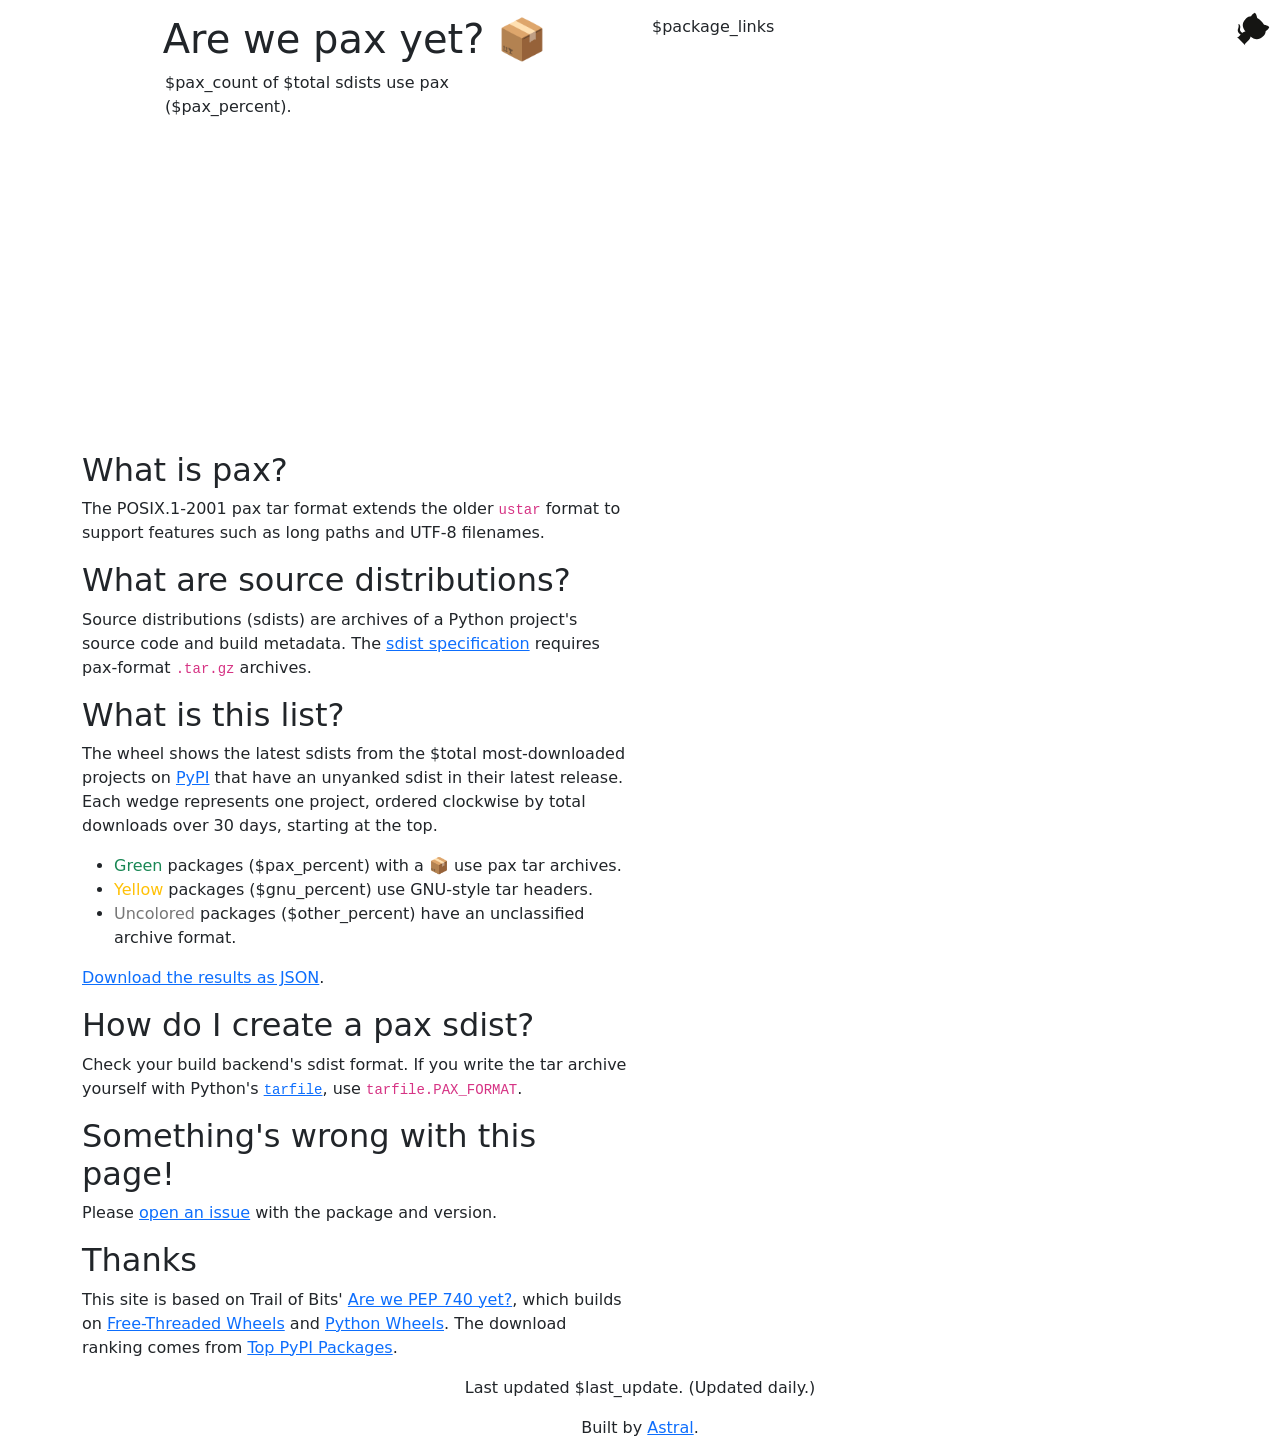
==== index.html @ 50ec1c8a "Classify ustar archives as pax" ====
<!doctype html>
<html lang="en">
<head>
    <meta charset="utf-8">
    <meta name="viewport" content="width=device-width, initial-scale=1">
    <link href="https://cdn.jsdelivr.net/npm/bootstrap@5.3.3/dist/css/bootstrap.min.css" rel="stylesheet">
    <link rel="icon" href="wheel.svg">
    <style>
        body{margin-top:15px;}
        a.btn, h1{text-align: center;}
        a.btn:last-child, canvas, body{margin-bottom:15px;}
        a.btn {border-bottom-width: 0; border-radius: 0; width: 100%}
        a.btn:first-child{border-top-left-radius: 5px; border-top-right-radius: 5px;}
        a.btn:last-child{border-bottom-width: 1px; border-bottom-left-radius: 5px; border-bottom-right-radius: 5px;}
        object {max-width: 100%; height: auto; aspect-ratio: 1;}
        footer{text-align: center;}
        .text-default {
            color: #777;
        }
        @media (max-width: 500px) {
          .github-icon {width: 52px; height: 52px;}
        }
        @media (prefers-color-scheme: dark) {
          body {
            color: #ccc;
            background: black;
          }
          code, pre {
            color: #ccc;
            background: #222;
          }
          a {
            color: #5bf;
          }
          a:hover,
          a:hover div {
            color: black;
            background-color: #5bf;
            outline: 0.05em solid #5bf;
          }
          .btn-default {
            color: #ccc;
            background: black;
            border-color: #222;
          }
          .btn-default:hover,
          .btn-default:focus,
          .btn-default:active,
          .btn-default.active,
          .open.dropdown-toggle.btn-default {
            color: #ccc;
            background: #222;
            border-color: #333;
          }
        }
    </style>
    <title>Are we pax yet? 📦</title>
</head>
<body>
    <div class="container">
        <div class="row">
            <div class="col-sm">
                <h1 id="pax">Are we pax yet? 📦</h1>
                <object data="wheel.svg" type="image/svg+xml" width="380" height="380" class="d-block mx-auto" aria-label="$pax_count of $total sdists use pax ($pax_percent)">
                    $pax_count of $total sdists use pax ($pax_percent).
                </object>
                <h2 id="what-pax">What is pax?</h2>
                <p>
                    The POSIX.1-2001 pax tar format extends the older <code>ustar</code> format to
                    support features such as long paths and UTF-8 filenames.
                </p>
                <h2 id="what-sdist">What are source distributions?</h2>
                <p>
                    Source distributions (sdists) are archives of a Python project's source code
                    and build metadata. The
                    <a href="https://packaging.python.org/en/latest/specifications/source-distribution-format/">sdist specification</a>
                    requires pax-format <code>.tar.gz</code> archives.
                </p>
                <h2 id="about-list">What is this list?</h2>
                <p>
                    The wheel shows the latest sdists from the $total most-downloaded projects on
                    <a href="https://pypi.org/">PyPI</a> that have an unyanked sdist in their latest
                    release. Each wedge represents one project, ordered clockwise by total
                    downloads over 30 days, starting at the top.
                </p>
                <ul>
                    <li><span class="text-success">Green</span> packages ($pax_percent) with a 📦 use pax tar archives.</li>
                    <li><span class="text-warning">Yellow</span> packages ($gnu_percent) use GNU-style tar headers.</li>
                    <li><span class="text-default">Uncolored</span> packages ($other_percent) have an unclassified archive format.</li>
                </ul>
                <p>
                    <a href="results.json">Download the results as JSON</a>.
                </p>
                <h2 id="creating-sdists">How do I create a pax sdist?</h2>
                <p>
                    Check your build backend's sdist format. If you write the tar archive yourself
                    with Python's <a href="https://docs.python.org/3/library/tarfile.html"><code>tarfile</code></a>,
                    use <code>tarfile.PAX_FORMAT</code>.
                </p>
                <h2 id="bugs">Something's wrong with this page!</h2>
                <p>Please <a href="https://github.com/astral-sh/are-we-pax-yet/issues/">open an issue</a> with the package and version.</p>
                <h2 id="thanks">Thanks</h2>
                <p>
                    This site is based on Trail of Bits' <a href="https://github.com/trailofbits/are-we-pep740-yet">Are we PEP 740 yet?</a>,
                    which builds on <a href="https://hugovk.github.io/free-threaded-wheels/">Free-Threaded Wheels</a>
                    and <a href="https://pythonwheels.com/">Python Wheels</a>.
                    The download ranking comes from <a href="https://hugovk.github.io/top-pypi-packages/">Top PyPI Packages</a>.
                </p>
            </div>
            <div class="col-sm">
                <div class="list">
$package_links
                </div>
            </div>
        </div>
        <footer>
            <p>Last updated <time datetime="$timestamp">$last_update</time>. (Updated daily.)</p>
            <p>Built by <a href="https://astral.sh/">Astral</a>.</p>
        </footer>
    </div>
    <a href="https://github.com/astral-sh/are-we-pax-yet" class="github-corner" aria-label="View source on GitHub"><svg width="80" class="github-icon" height="80" viewBox="0 0 250 250" fill="#fff" color="#151513" style="position: absolute; top: 0; border: 0; right: 0;" aria-hidden="true"><path d="M0,0 L115,115 L130,115 L142,142 L250,250 L250,0 Z"></path><path d="M128.3,109.0 C113.8,99.7 119.0,89.6 119.0,89.6 C122.0,82.7 120.5,78.6 120.5,78.6 C119.2,72.0 123.4,76.3 123.4,76.3 C127.3,80.9 125.5,87.3 125.5,87.3 C122.9,97.6 130.6,101.9 134.4,103.2" fill="currentColor" style="transform-origin: 130px 106px;" class="octo-arm"></path><path d="M115.0,115.0 C114.9,115.1 118.7,116.5 119.8,115.4 L133.7,101.6 C136.9,99.2 139.9,98.4 142.2,98.6 C133.8,88.0 127.5,74.4 143.8,58.0 C148.5,53.4 154.0,51.2 159.7,51.0 C160.3,49.4 163.2,43.6 171.4,40.1 C171.4,40.1 176.1,42.5 178.8,56.2 C183.1,58.6 187.2,61.8 190.9,65.4 C194.5,69.0 197.7,73.2 200.1,77.6 C213.8,80.2 216.3,84.9 216.3,84.9 C212.7,93.1 206.9,96.0 205.4,96.6 C205.1,102.4 203.0,107.8 198.3,112.5 C181.9,128.9 168.3,122.5 157.7,114.1 C157.9,116.9 156.7,120.9 152.7,124.9 L141.0,136.5 C139.8,137.7 141.6,141.9 141.8,141.8 Z" fill="currentColor" class="octo-body"></path></svg></a><style>.github-corner:hover .octo-arm{animation:octocat-wave 560ms ease-in-out}@keyframes octocat-wave{0%,100%{transform:rotate(0)}20%,60%{transform:rotate(-25deg)}40%,80%{transform:rotate(10deg)}}@media (max-width:500px){.github-corner:hover .octo-arm{animation:none}.github-corner .octo-arm{animation:octocat-wave 560ms ease-in-out}}</style>
</body>
</html>
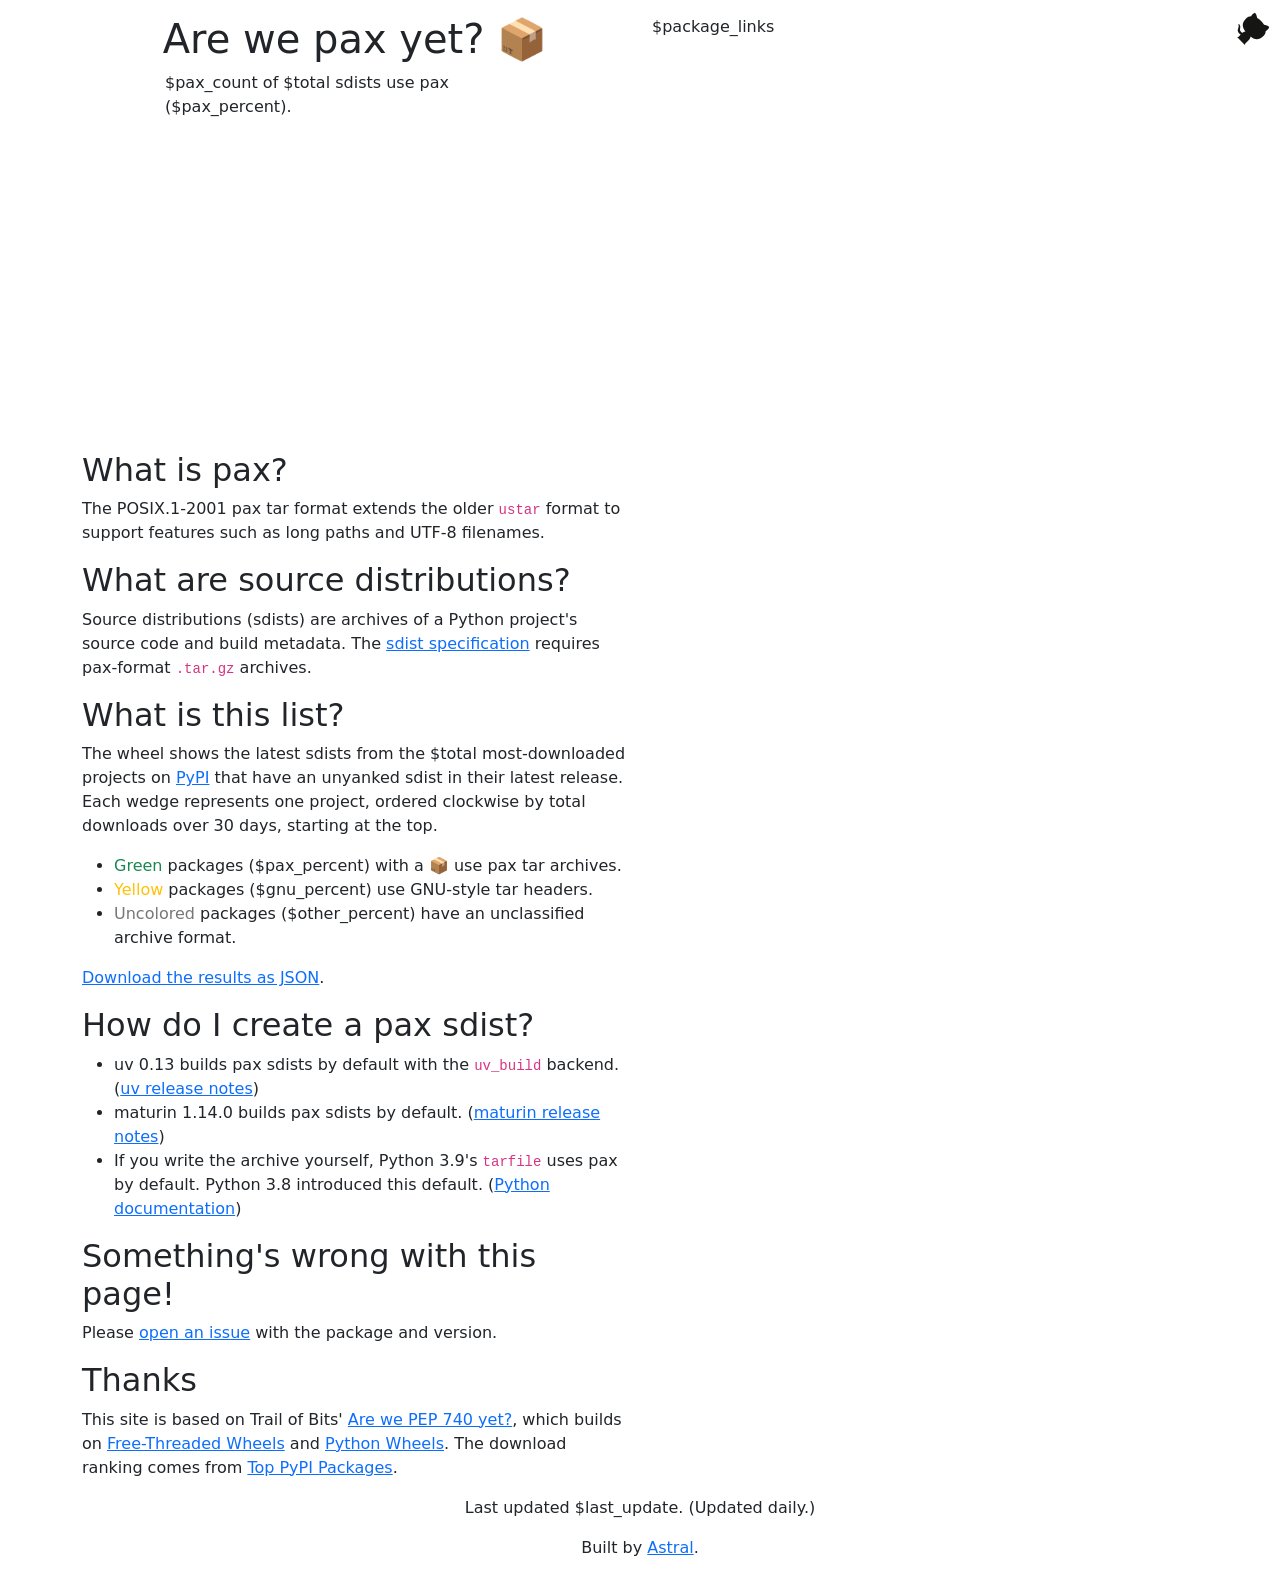
==== commit d8bf6cc0: "Document when tools default to pax" ====
--- a/index.html
+++ b/index.html
@@ -92,11 +92,21 @@
                     <a href="results.json">Download the results as JSON</a>.
                 </p>
                 <h2 id="creating-sdists">How do I create a pax sdist?</h2>
-                <p>
-                    Check your build backend's sdist format. If you write the tar archive yourself
-                    with Python's <a href="https://docs.python.org/3/library/tarfile.html"><code>tarfile</code></a>,
-                    use <code>tarfile.PAX_FORMAT</code>.
-                </p>
+                <ul>
+                    <li>
+                        uv 0.13 builds pax sdists by default with the <code>uv_build</code> backend.
+                        (<a href="https://github.com/astral-sh/uv/releases/tag/0.13.0">uv release notes</a>)
+                    </li>
+                    <li>
+                        maturin 1.14.0 builds pax sdists by default.
+                        (<a href="https://github.com/PyO3/maturin/releases/tag/v1.14.0">maturin release notes</a>)
+                    </li>
+                    <li>
+                        If you write the archive yourself, Python 3.9's <code>tarfile</code> uses pax
+                        by default. Python 3.8 introduced this default.
+                        (<a href="https://docs.python.org/3/library/tarfile.html#tarfile.DEFAULT_FORMAT">Python documentation</a>)
+                    </li>
+                </ul>
                 <h2 id="bugs">Something's wrong with this page!</h2>
                 <p>Please <a href="https://github.com/astral-sh/are-we-pax-yet/issues/">open an issue</a> with the package and version.</p>
                 <h2 id="thanks">Thanks</h2>
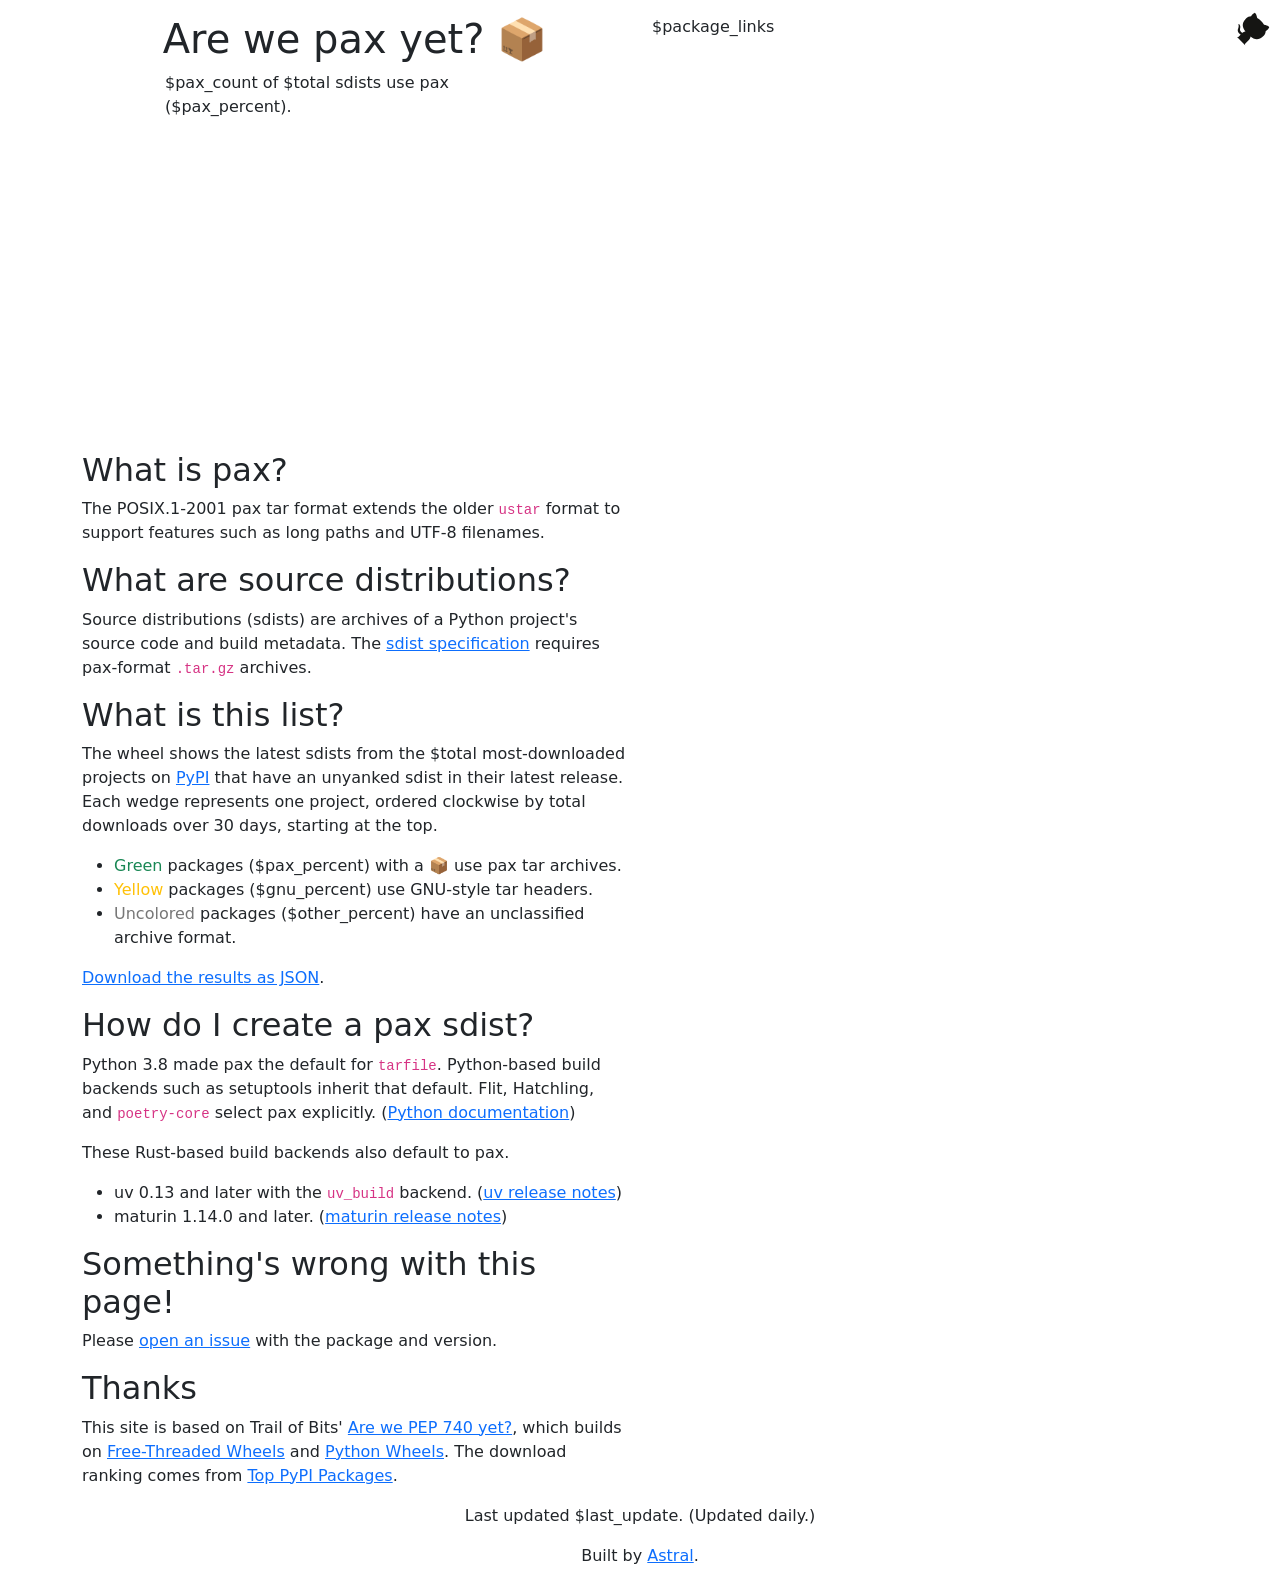
==== commit 94fc4b89: "Explain how build backends choose pax" ====
--- a/index.html
+++ b/index.html
@@ -92,19 +92,21 @@
                     <a href="results.json">Download the results as JSON</a>.
                 </p>
                 <h2 id="creating-sdists">How do I create a pax sdist?</h2>
+                <p>
+                    Python 3.8 made pax the default for <code>tarfile</code>. Python-based build
+                    backends such as setuptools inherit that default. Flit, Hatchling, and
+                    <code>poetry-core</code> select pax explicitly.
+                    (<a href="https://docs.python.org/3/library/tarfile.html#tarfile.DEFAULT_FORMAT">Python documentation</a>)
+                </p>
+                <p>These Rust-based build backends also default to pax.</p>
                 <ul>
                     <li>
-                        uv 0.13 builds pax sdists by default with the <code>uv_build</code> backend.
+                        uv 0.13 and later with the <code>uv_build</code> backend.
                         (<a href="https://github.com/astral-sh/uv/releases/tag/0.13.0">uv release notes</a>)
                     </li>
                     <li>
-                        maturin 1.14.0 builds pax sdists by default.
+                        maturin 1.14.0 and later.
                         (<a href="https://github.com/PyO3/maturin/releases/tag/v1.14.0">maturin release notes</a>)
-                    </li>
-                    <li>
-                        If you write the archive yourself, Python 3.9's <code>tarfile</code> uses pax
-                        by default. Python 3.8 introduced this default.
-                        (<a href="https://docs.python.org/3/library/tarfile.html#tarfile.DEFAULT_FORMAT">Python documentation</a>)
                     </li>
                 </ul>
                 <h2 id="bugs">Something's wrong with this page!</h2>
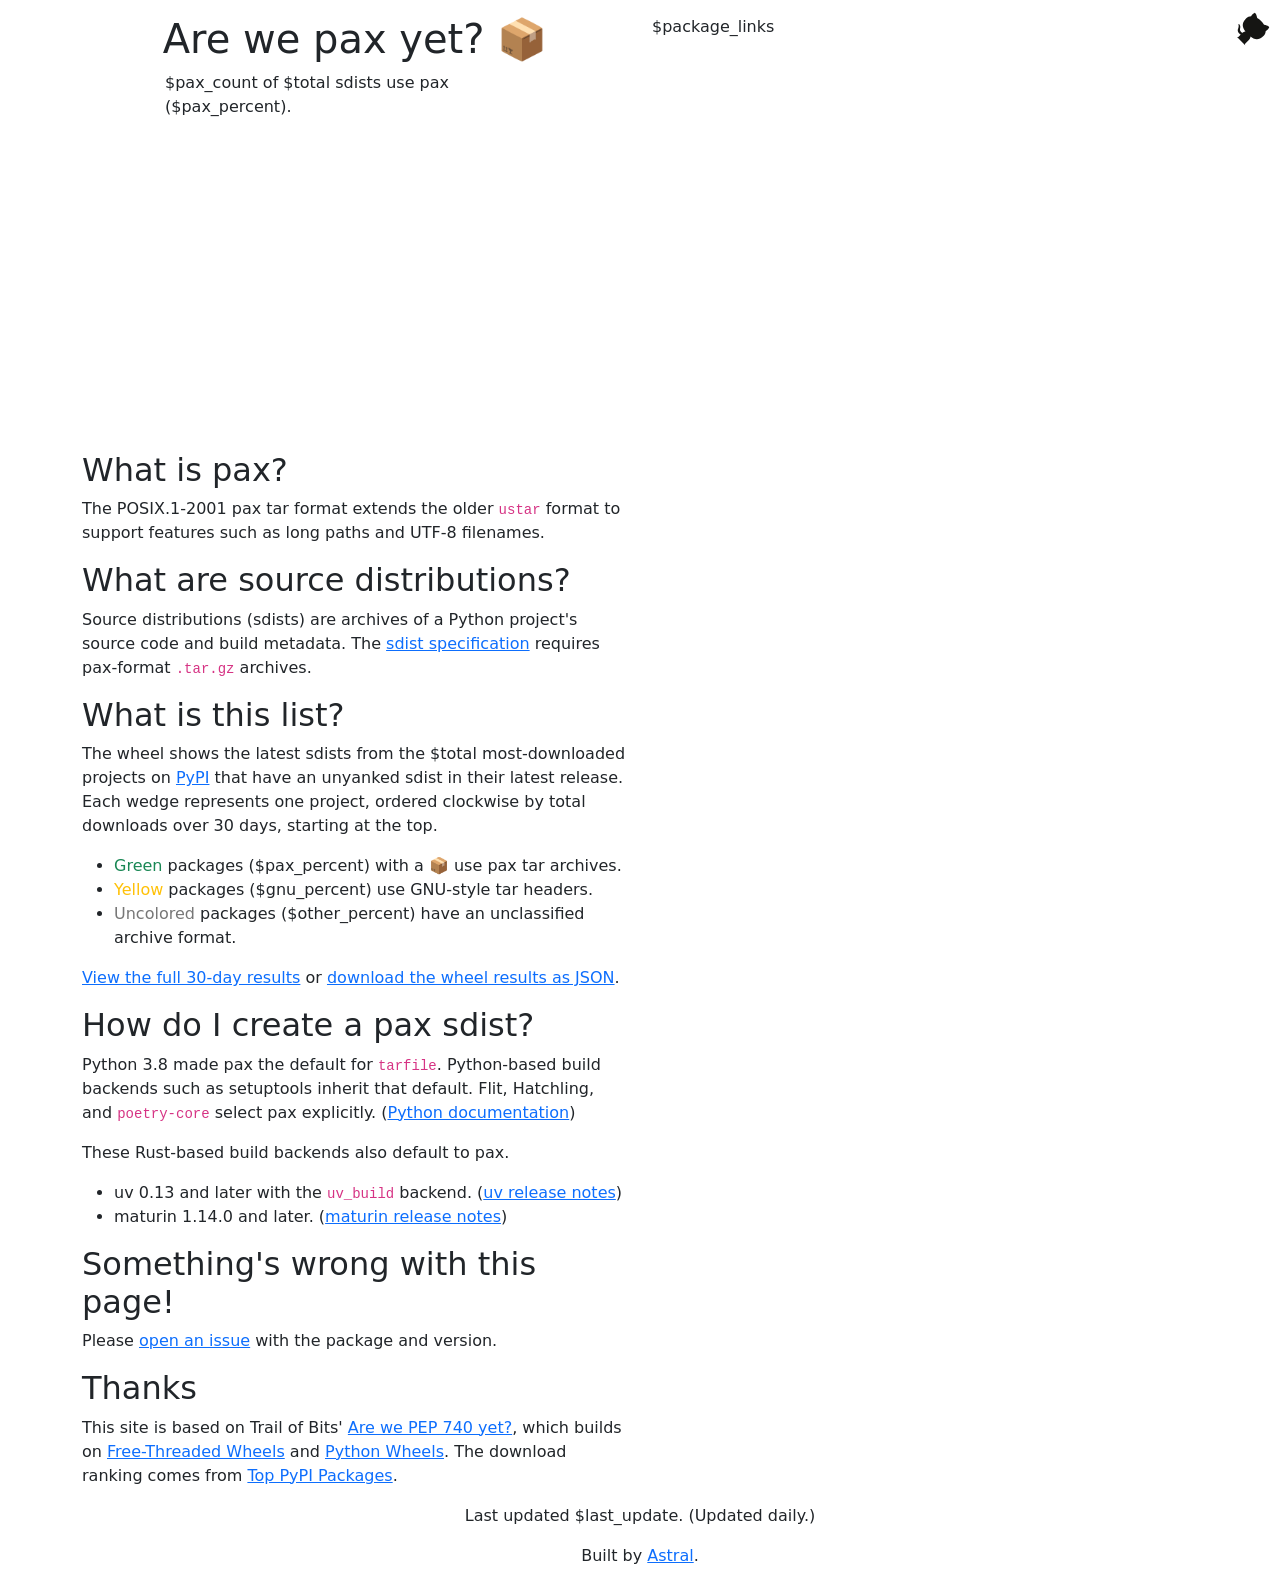
==== commit df028170: "Publish the full 30-day sdist survey" ====
--- a/index.html
+++ b/index.html
@@ -4,56 +4,8 @@
     <meta charset="utf-8">
     <meta name="viewport" content="width=device-width, initial-scale=1">
     <link href="https://cdn.jsdelivr.net/npm/bootstrap@5.3.3/dist/css/bootstrap.min.css" rel="stylesheet">
+    <link rel="stylesheet" href="site.css">
     <link rel="icon" href="wheel.svg">
-    <style>
-        body{margin-top:15px;}
-        a.btn, h1{text-align: center;}
-        a.btn:last-child, canvas, body{margin-bottom:15px;}
-        a.btn {border-bottom-width: 0; border-radius: 0; width: 100%}
-        a.btn:first-child{border-top-left-radius: 5px; border-top-right-radius: 5px;}
-        a.btn:last-child{border-bottom-width: 1px; border-bottom-left-radius: 5px; border-bottom-right-radius: 5px;}
-        object {max-width: 100%; height: auto; aspect-ratio: 1;}
-        footer{text-align: center;}
-        .text-default {
-            color: #777;
-        }
-        @media (max-width: 500px) {
-          .github-icon {width: 52px; height: 52px;}
-        }
-        @media (prefers-color-scheme: dark) {
-          body {
-            color: #ccc;
-            background: black;
-          }
-          code, pre {
-            color: #ccc;
-            background: #222;
-          }
-          a {
-            color: #5bf;
-          }
-          a:hover,
-          a:hover div {
-            color: black;
-            background-color: #5bf;
-            outline: 0.05em solid #5bf;
-          }
-          .btn-default {
-            color: #ccc;
-            background: black;
-            border-color: #222;
-          }
-          .btn-default:hover,
-          .btn-default:focus,
-          .btn-default:active,
-          .btn-default.active,
-          .open.dropdown-toggle.btn-default {
-            color: #ccc;
-            background: #222;
-            border-color: #333;
-          }
-        }
-    </style>
     <title>Are we pax yet? 📦</title>
 </head>
 <body>
@@ -89,7 +41,8 @@
                     <li><span class="text-default">Uncolored</span> packages ($other_percent) have an unclassified archive format.</li>
                 </ul>
                 <p>
-                    <a href="results.json">Download the results as JSON</a>.
+                    <a href="full.html">View the full 30-day results</a> or
+                    <a href="results.json">download the wheel results as JSON</a>.
                 </p>
                 <h2 id="creating-sdists">How do I create a pax sdist?</h2>
                 <p>
--- a/site.css
+++ b/site.css
@@ -0,0 +1,54 @@
+body{margin-top:15px;}
+a.btn, h1{text-align: center;}
+a.btn:last-child, canvas, body{margin-bottom:15px;}
+a.btn {border-bottom-width: 0; border-radius: 0; width: 100%}
+a.btn:first-child{border-top-left-radius: 5px; border-top-right-radius: 5px;}
+a.btn:last-child{border-bottom-width: 1px; border-bottom-left-radius: 5px; border-bottom-right-radius: 5px;}
+object {max-width: 100%; height: auto; aspect-ratio: 1;}
+footer{text-align: center;}
+.text-default {
+    color: #777;
+}
+@media (max-width: 500px) {
+    .github-icon {width: 52px; height: 52px;}
+}
+@media (prefers-color-scheme: dark) {
+    body {
+        color: #ccc;
+        background: black;
+    }
+    code, pre {
+        color: #ccc;
+        background: #222;
+    }
+    a {
+        color: #5bf;
+    }
+    a:hover,
+    a:hover div {
+        color: black;
+        background-color: #5bf;
+        outline: 0.05em solid #5bf;
+    }
+    .btn-default {
+        color: #ccc;
+        background: black;
+        border-color: #222;
+    }
+    .btn-default:hover,
+    .btn-default:focus,
+    .btn-default:active,
+    .btn-default.active,
+    .open.dropdown-toggle.btn-default {
+        color: #ccc;
+        background: #222;
+        border-color: #333;
+    }
+    .table {
+        --bs-table-color: #ccc;
+        --bs-table-bg: black;
+        --bs-table-border-color: #333;
+        --bs-table-striped-color: #ccc;
+        --bs-table-striped-bg: #111;
+    }
+}
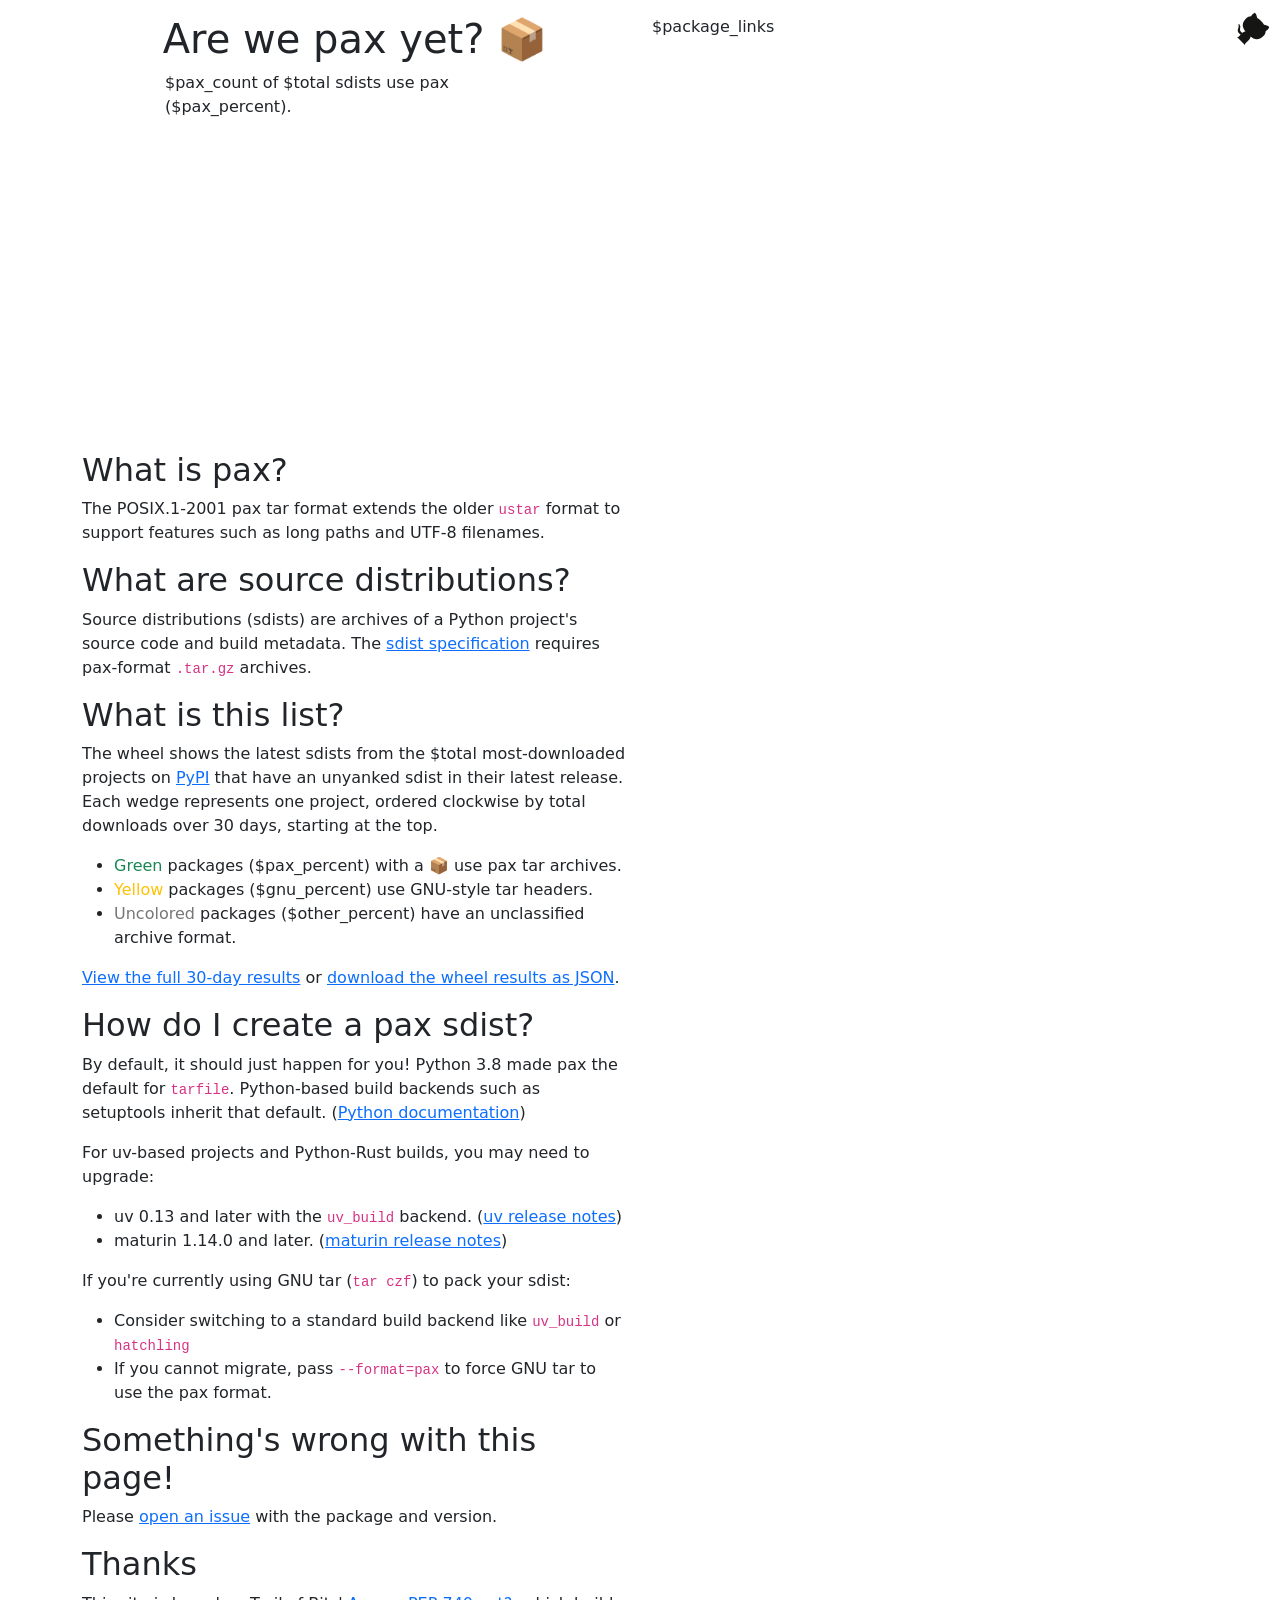
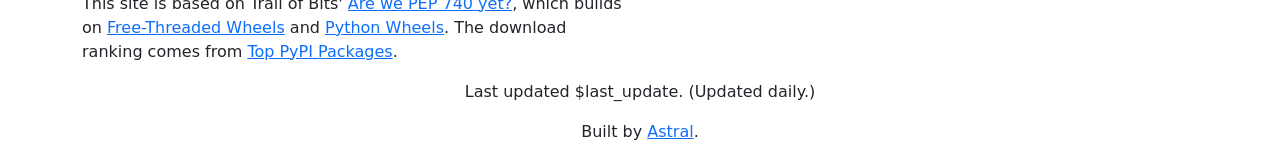
==== commit ee7463de: "Optimize Signed-off-by: William Woodruff <william@yossarian.net>" ====
--- a/index.html
+++ b/index.html
@@ -1,5 +1,6 @@
 <!doctype html>
 <html lang="en">
+
 <head>
     <meta charset="utf-8">
     <meta name="viewport" content="width=device-width, initial-scale=1">
@@ -8,12 +9,14 @@
     <link rel="icon" href="wheel.svg">
     <title>Are we pax yet? 📦</title>
 </head>
+
 <body>
     <div class="container">
         <div class="row">
             <div class="col-sm">
                 <h1 id="pax">Are we pax yet? 📦</h1>
-                <object data="wheel.svg" type="image/svg+xml" width="380" height="380" class="d-block mx-auto" aria-label="$pax_count of $total sdists use pax ($pax_percent)">
+                <object data="wheel.svg" type="image/svg+xml" width="380" height="380" class="d-block mx-auto"
+                    aria-label="$pax_count of $total sdists use pax ($pax_percent)">
                     $pax_count of $total sdists use pax ($pax_percent).
                 </object>
                 <h2 id="what-pax">What is pax?</h2>
@@ -25,7 +28,8 @@
                 <p>
                     Source distributions (sdists) are archives of a Python project's source code
                     and build metadata. The
-                    <a href="https://packaging.python.org/en/latest/specifications/source-distribution-format/">sdist specification</a>
+                    <a href="https://packaging.python.org/en/latest/specifications/source-distribution-format/">sdist
+                        specification</a>
                     requires pax-format <code>.tar.gz</code> archives.
                 </p>
                 <h2 id="about-list">What is this list?</h2>
@@ -36,9 +40,11 @@
                     downloads over 30 days, starting at the top.
                 </p>
                 <ul>
-                    <li><span class="text-success">Green</span> packages ($pax_percent) with a 📦 use pax tar archives.</li>
+                    <li><span class="text-success">Green</span> packages ($pax_percent) with a 📦 use pax tar archives.
+                    </li>
                     <li><span class="text-warning">Yellow</span> packages ($gnu_percent) use GNU-style tar headers.</li>
-                    <li><span class="text-default">Uncolored</span> packages ($other_percent) have an unclassified archive format.</li>
+                    <li><span class="text-default">Uncolored</span> packages ($other_percent) have an unclassified
+                        archive format.</li>
                 </ul>
                 <p>
                     <a href="full.html">View the full 30-day results</a> or
@@ -46,12 +52,12 @@
                 </p>
                 <h2 id="creating-sdists">How do I create a pax sdist?</h2>
                 <p>
-                    Python 3.8 made pax the default for <code>tarfile</code>. Python-based build
-                    backends such as setuptools inherit that default. Flit, Hatchling, and
-                    <code>poetry-core</code> select pax explicitly.
-                    (<a href="https://docs.python.org/3/library/tarfile.html#tarfile.DEFAULT_FORMAT">Python documentation</a>)
+                    By default, it should just happen for you! Python 3.8 made pax the default for <code>tarfile</code>.
+                    Python-based build backends such as setuptools inherit that default.
+                    (<a href="https://docs.python.org/3/library/tarfile.html#tarfile.DEFAULT_FORMAT">Python
+                        documentation</a>)
                 </p>
-                <p>These Rust-based build backends also default to pax.</p>
+                <p>For uv-based projects and Python-Rust builds, you may need to upgrade:</p>
                 <ul>
                     <li>
                         uv 0.13 and later with the <code>uv_build</code> backend.
@@ -62,19 +68,32 @@
                         (<a href="https://github.com/PyO3/maturin/releases/tag/v1.14.0">maturin release notes</a>)
                     </li>
                 </ul>
+                <p>If you're currently using GNU tar (<code>tar czf</code>) to pack your sdist:</p>
+                <ul>
+                    <li>Consider switching to a standard build backend like <code>uv_build</code> or
+                        <code>hatchling</code>
+                    </li>
+                    <li>
+                        If you cannot migrate, pass <code>--format=pax</code> to force GNU tar to use
+                        the pax format.
+                    </li>
+                </ul>
                 <h2 id="bugs">Something's wrong with this page!</h2>
-                <p>Please <a href="https://github.com/astral-sh/are-we-pax-yet/issues/">open an issue</a> with the package and version.</p>
+                <p>Please <a href="https://github.com/astral-sh/are-we-pax-yet/issues/">open an issue</a> with the
+                    package and version.</p>
                 <h2 id="thanks">Thanks</h2>
                 <p>
-                    This site is based on Trail of Bits' <a href="https://github.com/trailofbits/are-we-pep740-yet">Are we PEP 740 yet?</a>,
+                    This site is based on Trail of Bits' <a href="https://github.com/trailofbits/are-we-pep740-yet">Are
+                        we PEP 740 yet?</a>,
                     which builds on <a href="https://hugovk.github.io/free-threaded-wheels/">Free-Threaded Wheels</a>
                     and <a href="https://pythonwheels.com/">Python Wheels</a>.
-                    The download ranking comes from <a href="https://hugovk.github.io/top-pypi-packages/">Top PyPI Packages</a>.
+                    The download ranking comes from <a href="https://hugovk.github.io/top-pypi-packages/">Top PyPI
+                        Packages</a>.
                 </p>
             </div>
             <div class="col-sm">
                 <div class="list">
-$package_links
+                    $package_links
                 </div>
             </div>
         </div>
@@ -83,6 +102,50 @@
             <p>Built by <a href="https://astral.sh/">Astral</a>.</p>
         </footer>
     </div>
-    <a href="https://github.com/astral-sh/are-we-pax-yet" class="github-corner" aria-label="View source on GitHub"><svg width="80" class="github-icon" height="80" viewBox="0 0 250 250" fill="#fff" color="#151513" style="position: absolute; top: 0; border: 0; right: 0;" aria-hidden="true"><path d="M0,0 L115,115 L130,115 L142,142 L250,250 L250,0 Z"></path><path d="M128.3,109.0 C113.8,99.7 119.0,89.6 119.0,89.6 C122.0,82.7 120.5,78.6 120.5,78.6 C119.2,72.0 123.4,76.3 123.4,76.3 C127.3,80.9 125.5,87.3 125.5,87.3 C122.9,97.6 130.6,101.9 134.4,103.2" fill="currentColor" style="transform-origin: 130px 106px;" class="octo-arm"></path><path d="M115.0,115.0 C114.9,115.1 118.7,116.5 119.8,115.4 L133.7,101.6 C136.9,99.2 139.9,98.4 142.2,98.6 C133.8,88.0 127.5,74.4 143.8,58.0 C148.5,53.4 154.0,51.2 159.7,51.0 C160.3,49.4 163.2,43.6 171.4,40.1 C171.4,40.1 176.1,42.5 178.8,56.2 C183.1,58.6 187.2,61.8 190.9,65.4 C194.5,69.0 197.7,73.2 200.1,77.6 C213.8,80.2 216.3,84.9 216.3,84.9 C212.7,93.1 206.9,96.0 205.4,96.6 C205.1,102.4 203.0,107.8 198.3,112.5 C181.9,128.9 168.3,122.5 157.7,114.1 C157.9,116.9 156.7,120.9 152.7,124.9 L141.0,136.5 C139.8,137.7 141.6,141.9 141.8,141.8 Z" fill="currentColor" class="octo-body"></path></svg></a><style>.github-corner:hover .octo-arm{animation:octocat-wave 560ms ease-in-out}@keyframes octocat-wave{0%,100%{transform:rotate(0)}20%,60%{transform:rotate(-25deg)}40%,80%{transform:rotate(10deg)}}@media (max-width:500px){.github-corner:hover .octo-arm{animation:none}.github-corner .octo-arm{animation:octocat-wave 560ms ease-in-out}}</style>
+    <a href="https://github.com/astral-sh/are-we-pax-yet" class="github-corner" aria-label="View source on GitHub"><svg
+            width="80" class="github-icon" height="80" viewBox="0 0 250 250" fill="#fff" color="#151513"
+            style="position: absolute; top: 0; border: 0; right: 0;" aria-hidden="true">
+            <path d="M0,0 L115,115 L130,115 L142,142 L250,250 L250,0 Z"></path>
+            <path
+                d="M128.3,109.0 C113.8,99.7 119.0,89.6 119.0,89.6 C122.0,82.7 120.5,78.6 120.5,78.6 C119.2,72.0 123.4,76.3 123.4,76.3 C127.3,80.9 125.5,87.3 125.5,87.3 C122.9,97.6 130.6,101.9 134.4,103.2"
+                fill="currentColor" style="transform-origin: 130px 106px;" class="octo-arm"></path>
+            <path
+                d="M115.0,115.0 C114.9,115.1 118.7,116.5 119.8,115.4 L133.7,101.6 C136.9,99.2 139.9,98.4 142.2,98.6 C133.8,88.0 127.5,74.4 143.8,58.0 C148.5,53.4 154.0,51.2 159.7,51.0 C160.3,49.4 163.2,43.6 171.4,40.1 C171.4,40.1 176.1,42.5 178.8,56.2 C183.1,58.6 187.2,61.8 190.9,65.4 C194.5,69.0 197.7,73.2 200.1,77.6 C213.8,80.2 216.3,84.9 216.3,84.9 C212.7,93.1 206.9,96.0 205.4,96.6 C205.1,102.4 203.0,107.8 198.3,112.5 C181.9,128.9 168.3,122.5 157.7,114.1 C157.9,116.9 156.7,120.9 152.7,124.9 L141.0,136.5 C139.8,137.7 141.6,141.9 141.8,141.8 Z"
+                fill="currentColor" class="octo-body"></path>
+        </svg></a>
+    <style>
+        .github-corner:hover .octo-arm {
+            animation: octocat-wave 560ms ease-in-out
+        }
+
+        @keyframes octocat-wave {
+
+            0%,
+            100% {
+                transform: rotate(0)
+            }
+
+            20%,
+            60% {
+                transform: rotate(-25deg)
+            }
+
+            40%,
+            80% {
+                transform: rotate(10deg)
+            }
+        }
+
+        @media (max-width:500px) {
+            .github-corner:hover .octo-arm {
+                animation: none
+            }
+
+            .github-corner .octo-arm {
+                animation: octocat-wave 560ms ease-in-out
+            }
+        }
+    </style>
 </body>
-</html>
+
+</html>
--- a/site.css
+++ b/site.css
@@ -6,6 +6,10 @@
 a.btn:last-child{border-bottom-width: 1px; border-bottom-left-radius: 5px; border-bottom-right-radius: 5px;}
 object {max-width: 100%; height: auto; aspect-ratio: 1;}
 footer{text-align: center;}
+.results-table th[scope="row"] {
+    min-width: 8rem;
+    overflow-wrap: anywhere;
+}
 .text-default {
     color: #777;
 }
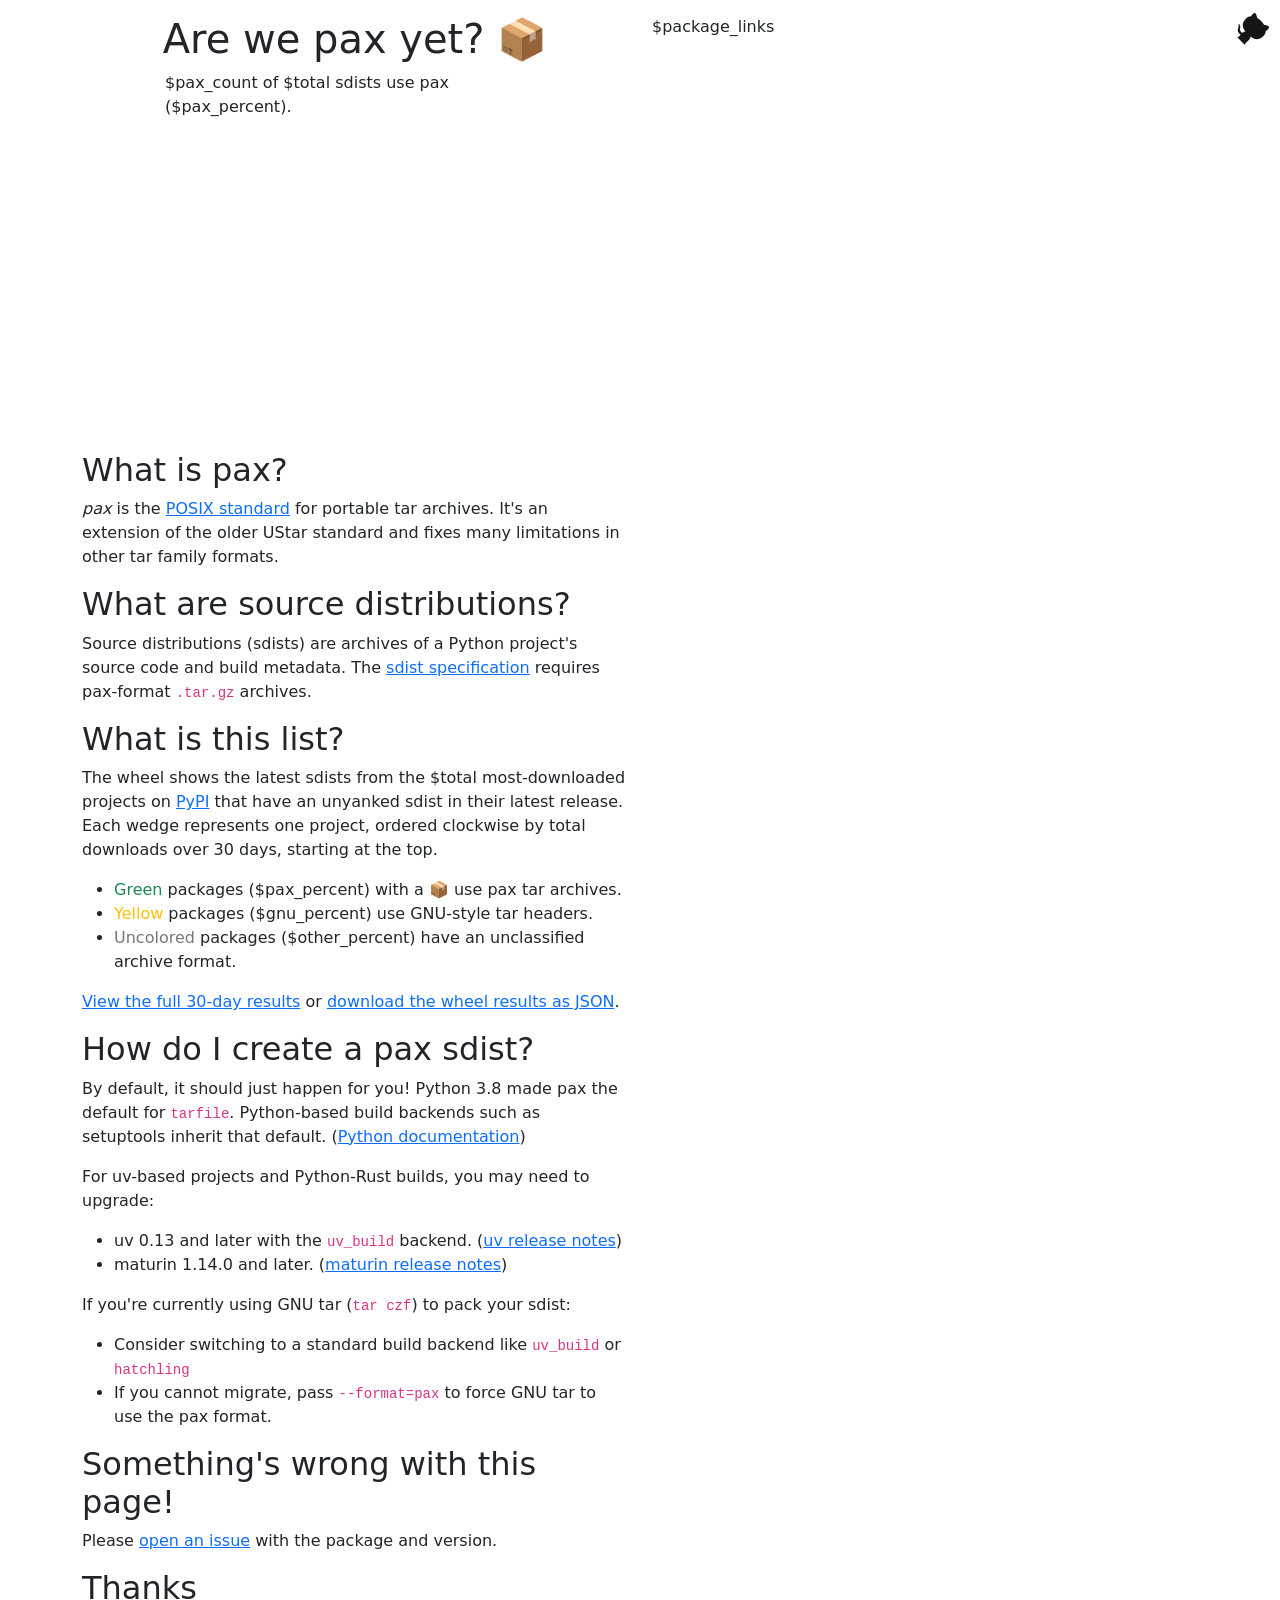
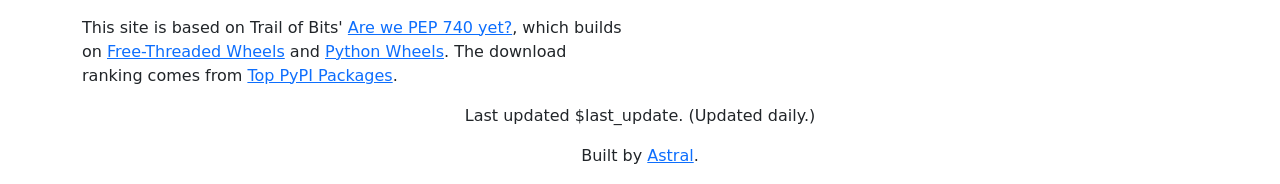
==== commit 64a72ee0: "Improve index.html Signed-off-by: William Woodruff <william@yossarian.net>" ====
--- a/index.html
+++ b/index.html
@@ -4,7 +4,6 @@
 <head>
     <meta charset="utf-8">
     <meta name="viewport" content="width=device-width, initial-scale=1">
-    <link href="https://cdn.jsdelivr.net/npm/bootstrap@5.3.3/dist/css/bootstrap.min.css" rel="stylesheet">
     <link rel="stylesheet" href="site.css">
     <link rel="icon" href="wheel.svg">
     <title>Are we pax yet? 📦</title>
@@ -12,17 +11,19 @@
 
 <body>
     <div class="container">
-        <div class="row">
-            <div class="col-sm">
+        <div class="overview">
+            <div>
                 <h1 id="pax">Are we pax yet? 📦</h1>
-                <object data="wheel.svg" type="image/svg+xml" width="380" height="380" class="d-block mx-auto"
+                <object data="wheel.svg" type="image/svg+xml" width="380" height="380" class="wheel"
                     aria-label="$pax_count of $total sdists use pax ($pax_percent)">
                     $pax_count of $total sdists use pax ($pax_percent).
                 </object>
                 <h2 id="what-pax">What is pax?</h2>
                 <p>
-                    The POSIX.1-2001 pax tar format extends the older <code>ustar</code> format to
-                    support features such as long paths and UTF-8 filenames.
+                    <em>pax</em> is the <a
+                        href="https://pubs.opengroup.org/onlinepubs/9799919799/utilities/pax.html">POSIX standard</a>
+                    for portable tar archives. It's an extension
+                    of the older UStar standard and fixes many limitations in other tar family formats.
                 </p>
                 <h2 id="what-sdist">What are source distributions?</h2>
                 <p>
@@ -40,10 +41,13 @@
                     downloads over 30 days, starting at the top.
                 </p>
                 <ul>
-                    <li><span class="text-success">Green</span> packages ($pax_percent) with a 📦 use pax tar archives.
+                    <li><span class="status-text success">Green</span> packages ($pax_percent) with a 📦 use pax tar
+                        archives.
                     </li>
-                    <li><span class="text-warning">Yellow</span> packages ($gnu_percent) use GNU-style tar headers.</li>
-                    <li><span class="text-default">Uncolored</span> packages ($other_percent) have an unclassified
+                    <li><span class="status-text warning">Yellow</span> packages ($gnu_percent) use GNU-style tar
+                        headers.</li>
+                    <li><span class="status-text default">Uncolored</span> packages ($other_percent) have an
+                        unclassified
                         archive format.</li>
                 </ul>
                 <p>
@@ -91,10 +95,8 @@
                         Packages</a>.
                 </p>
             </div>
-            <div class="col-sm">
-                <div class="list">
-                    $package_links
-                </div>
+            <div class="package-list">
+                $package_links
             </div>
         </div>
         <footer>
--- a/site.css
+++ b/site.css
@@ -1,58 +1,275 @@
-body{margin-top:15px;}
-a.btn, h1{text-align: center;}
-a.btn:last-child, canvas, body{margin-bottom:15px;}
-a.btn {border-bottom-width: 0; border-radius: 0; width: 100%}
-a.btn:first-child{border-top-left-radius: 5px; border-top-right-radius: 5px;}
-a.btn:last-child{border-bottom-width: 1px; border-bottom-left-radius: 5px; border-bottom-right-radius: 5px;}
-object {max-width: 100%; height: auto; aspect-ratio: 1;}
-footer{text-align: center;}
+:root {
+    color-scheme: light dark;
+    --surface: #fff;
+    --text: #212529;
+    --link: #0d6efd;
+    --link-hover: #0a58ca;
+    --code: #d63384;
+    --pax: #198754;
+    --gnu: #ffc107;
+    --table-text: #000;
+    --table-border: #dee2e6;
+    --table-stripe: #f2f2f2;
+    --unclassified-border: transparent;
+    --unclassified-hover: #f2f2f2;
+}
+
+* {
+    box-sizing: border-box;
+}
+
+body {
+    margin: 15px 0;
+    background: var(--surface);
+    color: var(--text);
+    font: 1rem/1.5 system-ui, sans-serif;
+}
+
+h1, h2 {
+    margin: 0 0 .5rem;
+    font-weight: 500;
+    line-height: 1.2;
+}
+
+h1 {
+    font-size: min(1.375rem + 1.5vw, 2.5rem);
+}
+
+h2 {
+    font-size: min(1.325rem + .9vw, 2rem);
+}
+
+h1, footer {
+    text-align: center;
+}
+
+p, ul {
+    margin: 0 0 1rem;
+}
+
+ul {
+    padding-inline-start: 2rem;
+}
+
+code {
+    color: var(--code);
+    font-family: ui-monospace, monospace;
+    font-size: .875em;
+}
+
+a {
+    color: var(--link);
+}
+
+a:hover {
+    color: var(--link-hover);
+}
+
+.container {
+    width: 100%;
+    margin-inline: auto;
+    padding-inline: .75rem;
+}
+
+.overview {
+    display: grid;
+    gap: 0 1.5rem;
+    grid-template-columns: minmax(0, 1fr);
+}
+
+.wheel {
+    display: block;
+    margin-inline: auto;
+    max-width: 100%;
+    height: auto;
+    aspect-ratio: 1;
+}
+
+.status-text.success {
+    color: var(--pax);
+}
+
+.status-text.warning {
+    color: var(--gnu);
+}
+
+.status-text.default {
+    color: #777;
+}
+
+.package-list {
+    margin-bottom: 15px;
+}
+
+.package-link {
+    display: block;
+    padding: .375rem .75rem;
+    border: 1px solid transparent;
+    border-bottom: 0;
+    color: var(--text);
+    text-align: center;
+    text-decoration: none;
+    overflow-wrap: anywhere;
+}
+
+.package-link:first-child {
+    border-radius: 5px 5px 0 0;
+}
+
+.package-link:last-child {
+    border-bottom-width: 1px;
+    border-end-start-radius: 5px;
+    border-end-end-radius: 5px;
+}
+
+.package-link.default {
+    border-color: var(--unclassified-border);
+}
+
+.package-link.default:hover {
+    background: var(--unclassified-hover);
+    color: var(--text);
+}
+
+:is(.package-link, .format-chip).success {
+    background: var(--pax);
+    color: #fff;
+}
+
+:is(.package-link, .format-chip).warning {
+    background: var(--gnu);
+    color: #000;
+}
+
+.package-link.success:hover {
+    background: #157347;
+}
+
+.package-link.warning:hover {
+    background: #ffca2c;
+}
+
+.results-page {
+    scrollbar-gutter: stable;
+}
+
+.table-scroll {
+    overflow-x: auto;
+}
+
+.results-table {
+    width: 100%;
+    min-width: 36rem;
+    margin-bottom: 1rem;
+    table-layout: fixed;
+    border-spacing: 0;
+    color: var(--table-text);
+    text-align: start;
+}
+
+.results-table thead th:first-child {
+    width: 4rem;
+}
+
+.results-table thead th:nth-child(3) {
+    width: 11rem;
+}
+
+.results-table thead th:nth-child(4) {
+    width: 18%;
+}
+
+.results-table thead th:last-child {
+    width: 21%;
+}
+
+.results-table :is(th, td) {
+    padding: .25rem;
+    border-bottom: 1px solid var(--table-border);
+    vertical-align: middle;
+    overflow-wrap: anywhere;
+}
+
+.results-table tr > :is(:first-child, :last-child) {
+    text-align: end;
+}
+
 .results-table th[scope="row"] {
-    min-width: 8rem;
-    overflow-wrap: anywhere;
-}
-.text-default {
-    color: #777;
-}
+    font-weight: normal;
+}
+
+.results-table tbody tr:nth-child(odd) {
+    background: var(--table-stripe);
+}
+
+.format-chip {
+    display: inline-block;
+    padding: .35em .65em;
+    border-radius: .375rem;
+    color: #fff;
+    font-size: .75em;
+    font-weight: 700;
+    line-height: 1;
+    white-space: nowrap;
+}
+
+.format-chip.missing {
+    background: #6c757d;
+}
+
+.format-chip.zip {
+    background: #dc3545;
+}
+
+@media (min-width: 576px) {
+    .container { max-width: 540px; }
+    .overview { grid-template-columns: repeat(2, minmax(0, 1fr)); }
+}
+
+@media (min-width: 768px) {
+    .container { max-width: 720px; }
+}
+
+@media (min-width: 992px) {
+    .container { max-width: 960px; }
+}
+
+@media (min-width: 1200px) {
+    .container { max-width: 1140px; }
+}
+
+@media (min-width: 1400px) {
+    .container { max-width: 1320px; }
+}
+
 @media (max-width: 500px) {
-    .github-icon {width: 52px; height: 52px;}
-}
+    .github-icon { width: 52px; height: 52px; }
+}
+
 @media (prefers-color-scheme: dark) {
-    body {
-        color: #ccc;
-        background: black;
-    }
-    code, pre {
-        color: #ccc;
+    :root {
+        --surface: #000;
+        --text: #ccc;
+        --link: #5bf;
+        --link-hover: #000;
+        --code: #ccc;
+        --table-text: #ccc;
+        --table-border: #333;
+        --table-stripe: #111;
+        --unclassified-border: #222;
+        --unclassified-hover: #222;
+    }
+
+    code {
         background: #222;
     }
-    a {
-        color: #5bf;
-    }
-    a:hover,
-    a:hover div {
-        color: black;
-        background-color: #5bf;
-        outline: 0.05em solid #5bf;
-    }
-    .btn-default {
-        color: #ccc;
-        background: black;
-        border-color: #222;
-    }
-    .btn-default:hover,
-    .btn-default:focus,
-    .btn-default:active,
-    .btn-default.active,
-    .open.dropdown-toggle.btn-default {
-        color: #ccc;
-        background: #222;
+
+    a:not(.package-link):hover {
+        background: var(--link);
+        outline: .05em solid var(--link);
+    }
+
+    .package-link.default:hover {
         border-color: #333;
     }
-    .table {
-        --bs-table-color: #ccc;
-        --bs-table-bg: black;
-        --bs-table-border-color: #333;
-        --bs-table-striped-color: #ccc;
-        --bs-table-striped-bg: #111;
-    }
-}
+}
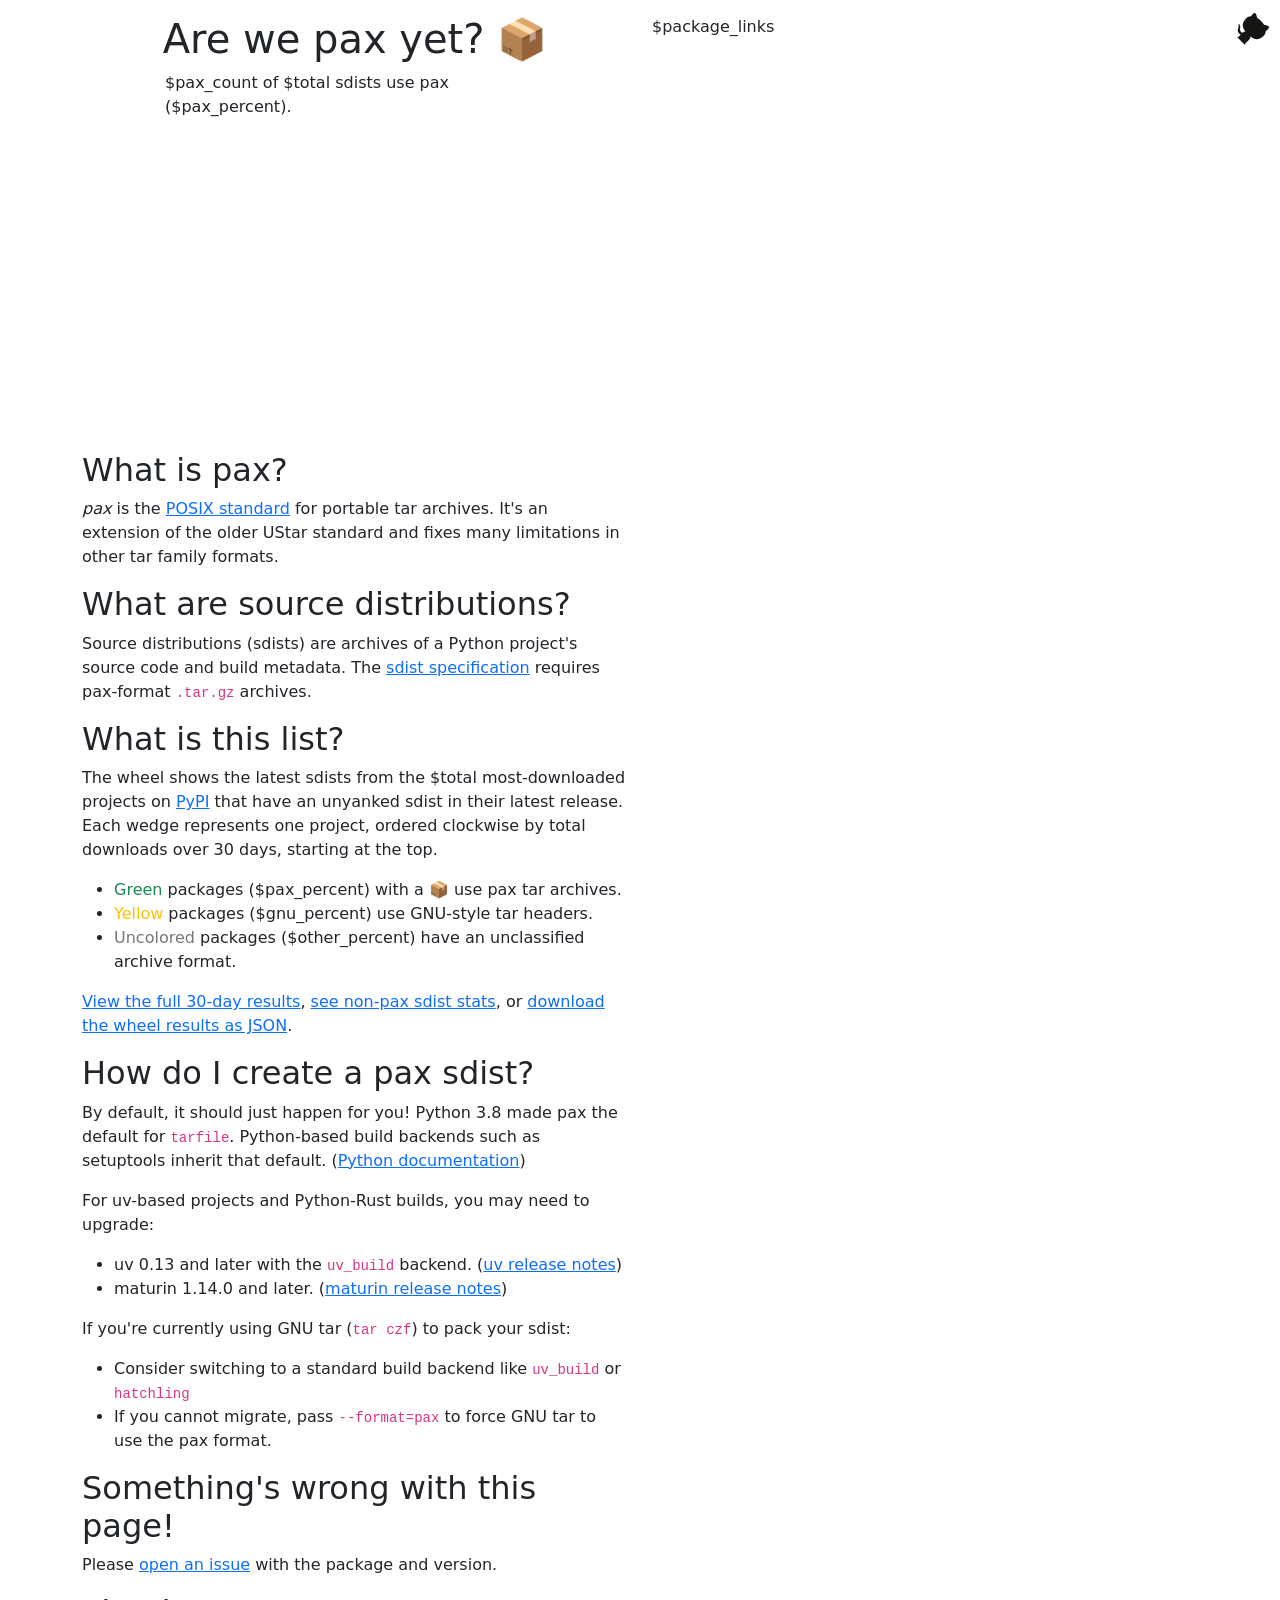
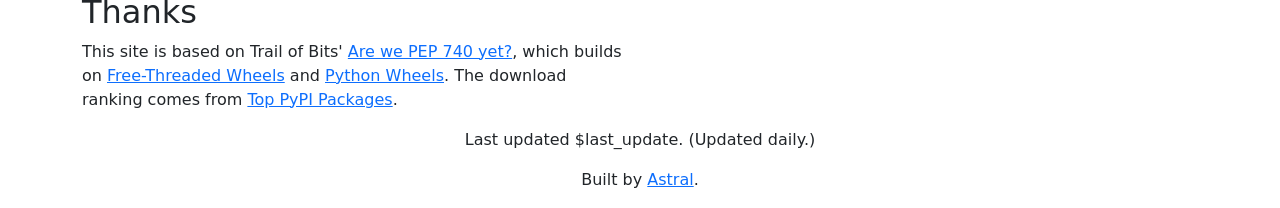
==== commit 0c8952c8: "Add release-age stats for non-pax sdists" ====
--- a/index.html
+++ b/index.html
@@ -51,7 +51,8 @@
                         archive format.</li>
                 </ul>
                 <p>
-                    <a href="full.html">View the full 30-day results</a> or
+                    <a href="full.html">View the full 30-day results</a>,
+                    <a href="stats.html">see non-pax sdist stats</a>, or
                     <a href="results.json">download the wheel results as JSON</a>.
                 </p>
                 <h2 id="creating-sdists">How do I create a pax sdist?</h2>
@@ -150,4 +151,4 @@
     </style>
 </body>
 
-</html>+</html>
--- a/site.css
+++ b/site.css
@@ -183,6 +183,18 @@
     width: 21%;
 }
 
+.stats-table {
+    min-width: 44rem;
+}
+
+.stats-table thead th:nth-child(5) {
+    width: 7rem;
+}
+
+.stats-table thead th:last-child {
+    width: 6rem;
+}
+
 .results-table :is(th, td) {
     padding: .25rem;
     border-bottom: 1px solid var(--table-border);
